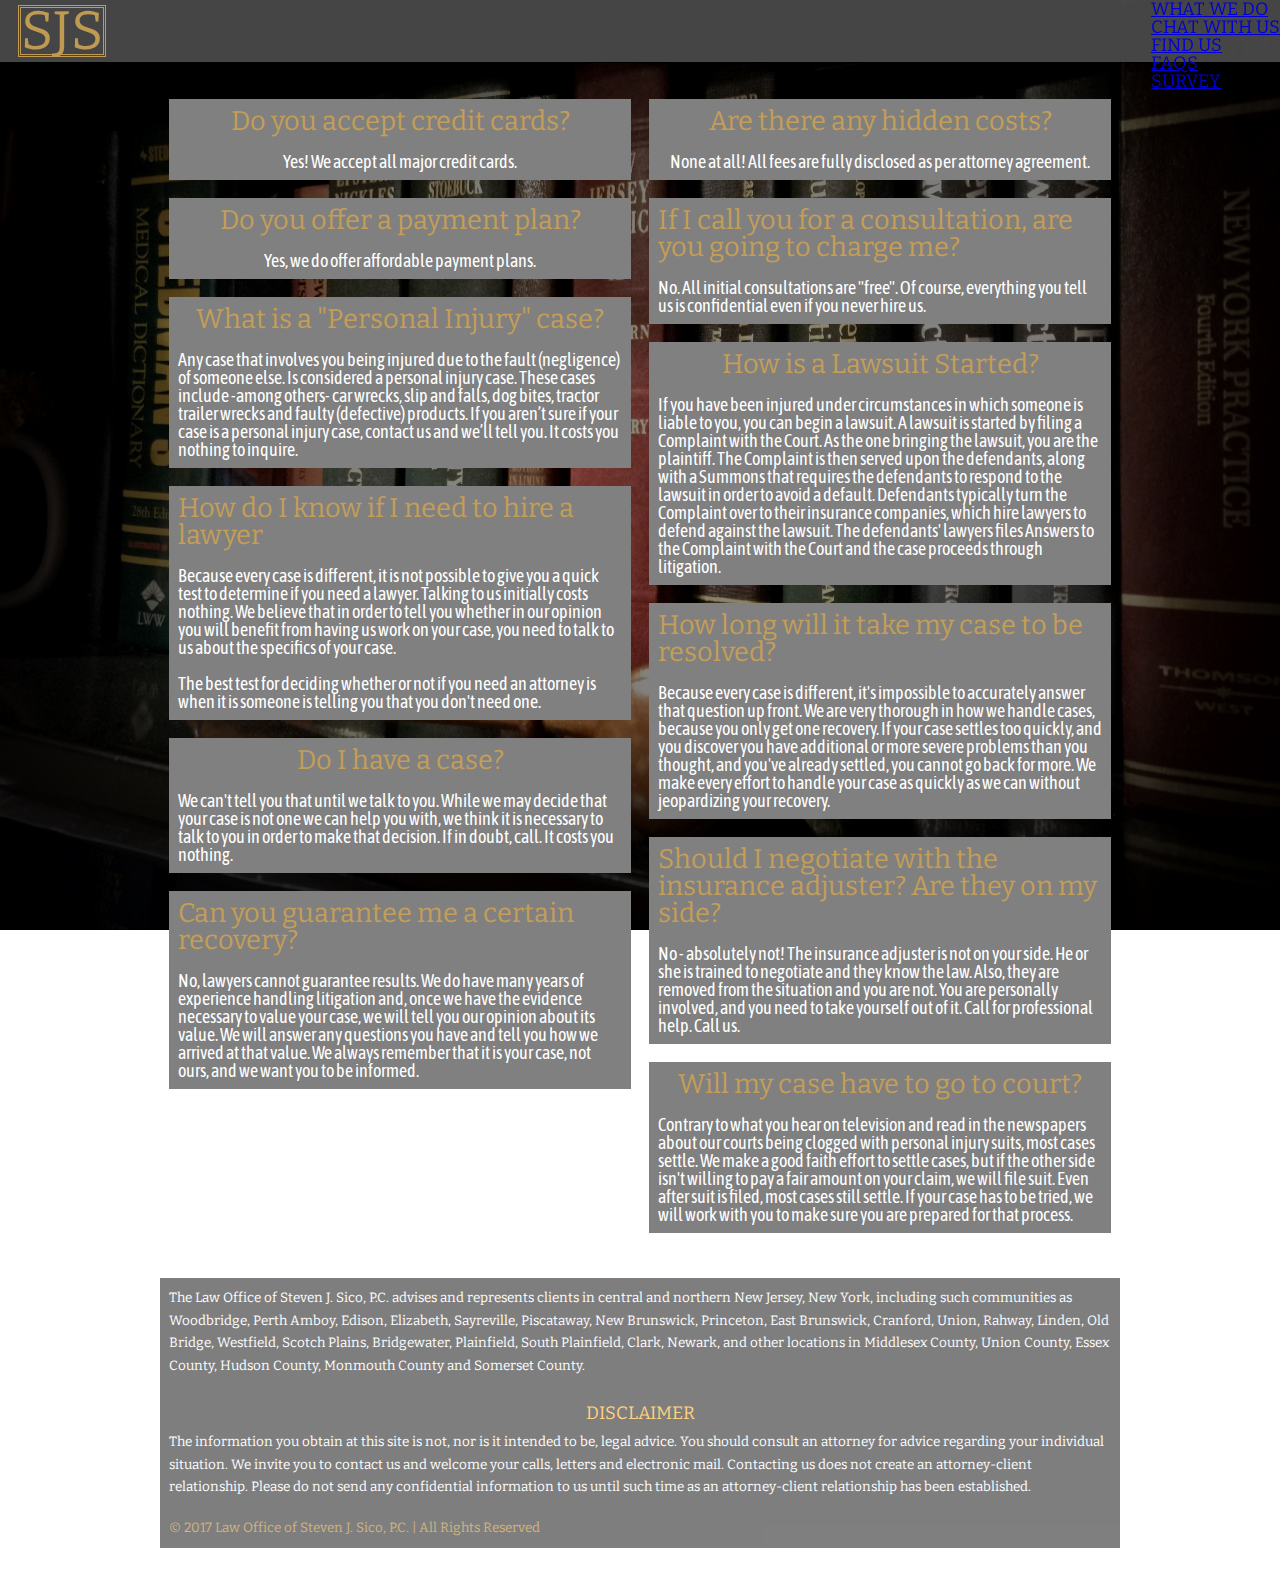
==== faqs.html @ d23a95c0 "Asset Refresh" ====
<!DOCTYPE HTML>
<html lang="en">
  <head>
    <meta charset="utf-8">
    <title>Law Office of Steven J. Sico</title>
    <link href="resources/css/reset.css" type="text/css" rel="stylesheet">
    <link href="resources/css/style.css" type="text/css" rel="stylesheet">
    <link href="https://fonts.googleapis.com/css?family=Bitter" rel="stylesheet">
    <link href="https://fonts.googleapis.com/css?family=Asap+Condensed" rel="stylesheet">
  </head>
  
  <body>
    <header role="banner">
      <nav role="navigation">
        <h1 id="sjs">SJS</h1>
        <ul>
          <li><a href="#WWD" title="What We Do">WHAT WE DO</a></li>
          <li><a href="#CWU" title="Chat With Us">CHAT WITH US</a></li>
          <li><a href="#CWU" title="Find Us">FIND US</a></li>
          <li><a href="#" title="FAQs">FAQS</a></li>
          <li><a href="https://www.surveymonkey.com/s/stevensicolaw" title="Survey" target="_blank">SURVEY</a></li>
        </ul>
      </nav>
    </header>
    
    <main id="faqPage">
      <div class="faqColumn">
        <div class="faq">
          <h2>Do you accept credit cards&#63;</h2>
          <p>Yes&#33; We accept all major credit cards.</p>
        </div>
        <div class="faq">
          <h2>Do you offer a payment plan&#63;</h2>
          <p>Yes, we do offer affordable payment plans.</p>
        </div>
        <div class="faq">
          <h2>What is a &quot;Personal Injury&quot; case&#63;</h2>
          <p>Any case that involves you being injured due to the fault &#40;negligence&#41; of someone else. Is considered a personal injury case. These cases include -among others- car wrecks, slip and falls, dog bites, tractor trailer wrecks and faulty &#40;defective&#41; products. If you aren’t sure if your case is a personal injury case, contact us and we’ll tell you. It costs you nothing to inquire.</p>
        </div>
        <div class="faq">
          <h2>How do I know if I need to hire a lawyer</h2>
          <p>Because every case is different, it is not possible to give you a quick test to determine if you need a lawyer. Talking to us initially costs nothing. We believe that in order to tell you whether in our opinion you will benefit from having us work on your case, you need to talk to us about the specifics of your case.</p>
          <p>The best test for deciding whether or not if you need an attorney is when it is someone is telling you that you don't need one.</p>
        </div>
        <div class="faq">
          <h2>Do I have a case&#63;</h2>
          <p>We can't tell you that until we talk to you. While we may decide that your case is not one we can help you with, we think it is necessary to talk to you in order to make that decision. If in doubt, call. It costs you nothing.</p>
        </div>
        <div class="faq">
          <h2>Can you guarantee me a certain recovery&#63;</h2>
          <p>No, lawyers cannot guarantee results. We do have many years of experience handling litigation and, once we have the evidence necessary to value your case, we will tell you our opinion about its value. We will answer any questions you have and tell you how we arrived at that value. We always remember that it is your case, not ours, and we want you to be informed.</p>
        </div>
      </div>
      <div class="faqColumn">
        <div class="faq">
          <h2>Are there any hidden costs&#63;</h2>
          <p>None at all&#33; All fees are fully disclosed as per attorney agreement.</p>
        </div>
        <div class="faq">
          <h2>If I call you for a consultation, are you going to charge me&#63;</h2>
          <p>No. All initial consultations are &quot;free&quot;. Of course, everything you tell us is confidential even if you never hire us.</p>
        </div>
        <div class="faq">
          <h2>How is a Lawsuit Started&#63;</h2>
          <p>If you have been injured under circumstances in which someone is liable to you, you can begin a lawsuit. A lawsuit is started by filing a Complaint with the Court. As the one bringing the lawsuit, you are the plaintiff. The Complaint is then served upon the defendants, along with a Summons that requires the defendants to respond to the lawsuit in order to avoid a default. Defendants typically turn the Complaint over to their insurance companies, which hire lawyers to defend against the lawsuit. The defendants' lawyers files Answers to the Complaint with the Court and the case proceeds through litigation.</p>
        </div>
        <div class="faq">
          <h2>How long will it take my case to be resolved&#63;</h2>
          <p>Because every case is different, it's impossible to accurately answer that question up front. We are very thorough in how we handle cases, because you only get one recovery. If your case settles too quickly, and you discover you have additional or more severe problems than you thought, and you've already settled, you cannot go back for more. We make every effort to handle your case as quickly as we can without jeopardizing your recovery.</p>
        </div>
        <div class="faq">
          <h2>Should I negotiate with the insurance adjuster&#63; Are they on my side&#63;</h2>
          <p>No - absolutely not! The insurance adjuster is not on your side. He or she is trained to negotiate and they know the law. Also, they are removed from the situation and you are not. You are personally involved, and you need to take yourself out of it. Call for professional help. Call us.</p>
        </div>
        <div class="faq">
          <h2>Will my case have to go to court&#63;</h2>
          <p>Contrary to what you hear on television and read in the newspapers about our courts being clogged with personal injury suits, most cases settle. We make a good faith effort to settle cases, but if the other side isn't willing to pay a fair amount on your claim, we will file suit. Even after suit is filed, most cases still settle. If your case has to be tried, we will work with you to make sure you are prepared for that process.</p>
        </div>
      </div>
    </main>
    
    <footer id="footer" class="sectionContainer">
      <p>The Law Office of Steven J. Sico, P.C. advises and represents clients in central and northern New Jersey, New York, including such communities as Woodbridge, Perth Amboy, Edison, Elizabeth, Sayreville, Piscataway, New Brunswick, Princeton, East Brunswick, Cranford, Union, Rahway, Linden, Old Bridge, Westfield, Scotch Plains, Bridgewater, Plainfield, South Plainfield, Clark, Newark, and other locations in Middlesex County, Union County, Essex County, Hudson County, Monmouth County and Somerset County.</p>
      <h2>DISCLAIMER</h2>
      <p>The information you obtain at this site is not, nor is it intended to be, legal advice. You should consult an attorney for advice regarding your individual situation. We invite you to contact us and welcome your calls, letters and electronic mail. Contacting us does not create an attorney-client relationship. Please do not send any confidential information to us until such time as an attorney-client relationship has been established.</p>
      <p id="copyright">&copy; 2017 Law Office of Steven J. Sico, P.C. &#124; All Rights Reserved</p>
    </footer>
  </body>
</html>
---- resources/css/style.css ----
/* UNIVERSAL STYLING */
html {
  font-size: 18px;
}

body {
  background: #4d4d4d;
  font-family: 'Bitter', serif;
  background: url(../imgs/law-bg.jpg) no-repeat center;
  background-size: cover;
  background-attachment: fixed;
}

main, footer {
  max-width: 960px;
  margin: 0 auto;
}

.sectionContainer {
  display: flex;
  flex-direction: column;
  margin: 2rem auto;
  color: white;
  background-color: #4d4d4d;
}

.sectionContainer h1 {
  margin: .25rem auto;
  font-size: 2rem;
  color: #c49e57;
}

.subContent {
  display: flex;
  justify-content: space-around;
  margin: 0.5rem;
}

.subContent p {
  margin: auto .25rem;
  font-family: "Georgia", serif;
}


/* BANNER STYLING */
header {
  width: 100%;
  position:fixed;
  z-index: 10;
  border-bottom: 1px solid;
  opacity: 0.9;
}

#sjs {
  margin: auto 1rem;
  font-size: 3rem;
  color: #d6ab5a;
  border: 3px double #d6ab5a;
  line-height: 2.6rem;
}

header nav {
  display: flex;
  justify-content: space-between;
  background: #4d4d4d;
  height: 62px;
  box-shadow: 0 0 10px rgba(0,0,0,.25); /* Creates a drop shadow under the nav bar. */
}

#topNav {
  padding: 0;
  list-style: none;
  display: flex; /* Display flex corrects the menu from stacking instead of sitting in a row. */
}

#topNav li a {
  float: left;
  line-height: 62px;
  padding: 0 1rem;
  font-weight: bold;
  white-space: nowrap;
  text-decoration: none;
  color: #d6ab5a;
  opacity: .55;
  transition: opacity .25s;
}

#topNav li a:hover {
  opacity: 1;
}

/* MOBILE NAV */
.dropbtn {
  color: #d6ab5a;
  background-color: gray;
  font-family: 'Bitter', serif;
  padding: 16px;
  font-size: 1rem;
  border: none;
  cursor: pointer;
}

/* The container <div> - needed to position the dropdown content */
.dropdown {
  position: relative;
  display: inline-block;
}

/* Dropdown Content (Hidden by Default) */
.dropdown-content {
  display: none;
  position: absolute;
  background-color: gray;
  min-width: 160px;
  box-shadow: 0px 8px 16px 0px rgba(0,0,0,0.2);
  z-index: 1;
}

/* Links inside the dropdown */
.dropdown-content a {
  color: #d6ab5a;
  padding: 12px 16px;
  text-decoration: none;
  display: block;
}

/* Change color of dropdown links on hover */
.dropdown-content a:hover {
  background-color: white;
}

/* Show the dropdown menu on hover */
.dropdown:hover .dropdown-content {
  display: block;
}

/* Change the background color of the dropdown button when the dropdown content is shown */
.dropdown:hover .dropbtn {
  background-color: #3e8e41;
}


/* LANDING SECTION STYLING */
#landingBanner {
  display: flex;
  height: 30rem;
}

#headline {
  margin: auto 0;
  padding: 4rem;
  max-width: 22rem;
  color: white;
  font-family: 'Asap Condensed', sans-serif;
  font-size: 3rem;
}


/* AWARDS STYLING */
#accolades {
  margin: .5rem;
  font-family: "Georgia", serif;
}

.awards {
  display: flex;
  align-items: center;
  margin: .25em;
}

.awards a img{
  max-width: 100%;
}


/* CHAT WITH US STYLING */
#contactColumns {
  display: flex;
  justify-content: space-between;
}

#contactList {
  display: flex;
  justify-content: space-between;
  flex-direction: column;
  width: 40%;
}

#map {
  width: 18rem;
  height: 18rem;
  background-color: grey;
}

.contact {
  display: flex;
  align-items: center;
  flex-direction: column;
  justify-content: space-around;
  background-color: gray;
  height: 30%;
}

.contact h2, .contact p, .subContent h2, .faq h2, .faq p {
  margin: auto;
  font-family: 'Asap Condensed', sans-serif;
}

.contact h2, .faq h2 {
  font-size: 1.5rem;
  font-family: 'Bitter', serif;
  color: #c49e57; 
}

#socialMedia {
  display: flex;
  align-items: center;
  flex-direction: column;
  justify-content: space-between;
}

#socialMedia a {
  background-color: gray;
  padding: 20%;
}

#HoO {
  color: #c49e57;
  font-family: 'Bitter', serif;
  margin: 0;
}


/* FOOTER STYLING */
#footer {
  display: flex;
  flex-direction: column;
  justify-content: center;
  align-items: center;
  background-color: #000000;
  color: white;
  opacity: 0.5;
  font-size: 0.75rem;
}

#footer h2 {
  margin-top: 1rem;
  font-size: 1rem;
  color: #ffa700;
}

#footer p {
  margin: .5rem;
  line-height: 1.25rem;
}

#copyright {
  align-self: flex-start;
  color: #a56c00;
}


/* FAQ PAGE STYLING */
#faqPage {
  display: flex;
  padding-top: 5rem;
}

.faqColumn {
  display: flex;
  flex-direction: column;
  width: 50%;
}

.faq {
  display: flex;
  flex-direction: column;
  align-items: center;
  justify-content: space-around;
  margin: .5rem;
  color: white;
  background-color: gray;
}

.faq h2, .faq p {
  margin: .5rem;
}


/* MEDIA QUERY STYLING */
@media only screen and (min-width: 685px) {
  
  /* Hides mobile icons in tablet/desktop mode */
  .mobileNav {
    display: none;
  }  
}

@media only screen and (max-width: 770px) {
  
  /* TABLET STYLING */
  #topNav {
    display: none;
  }
  
  .mobileNav {
    display: flex;
  }
}

@media only screen and (max-width: 525px) {
  
  /* MOBILE STYLING */
  .subContent {
    flex-direction: column;
    align-items: center;
  }
  
  .subContent p {
    margin: .5rem 0;
  }
}
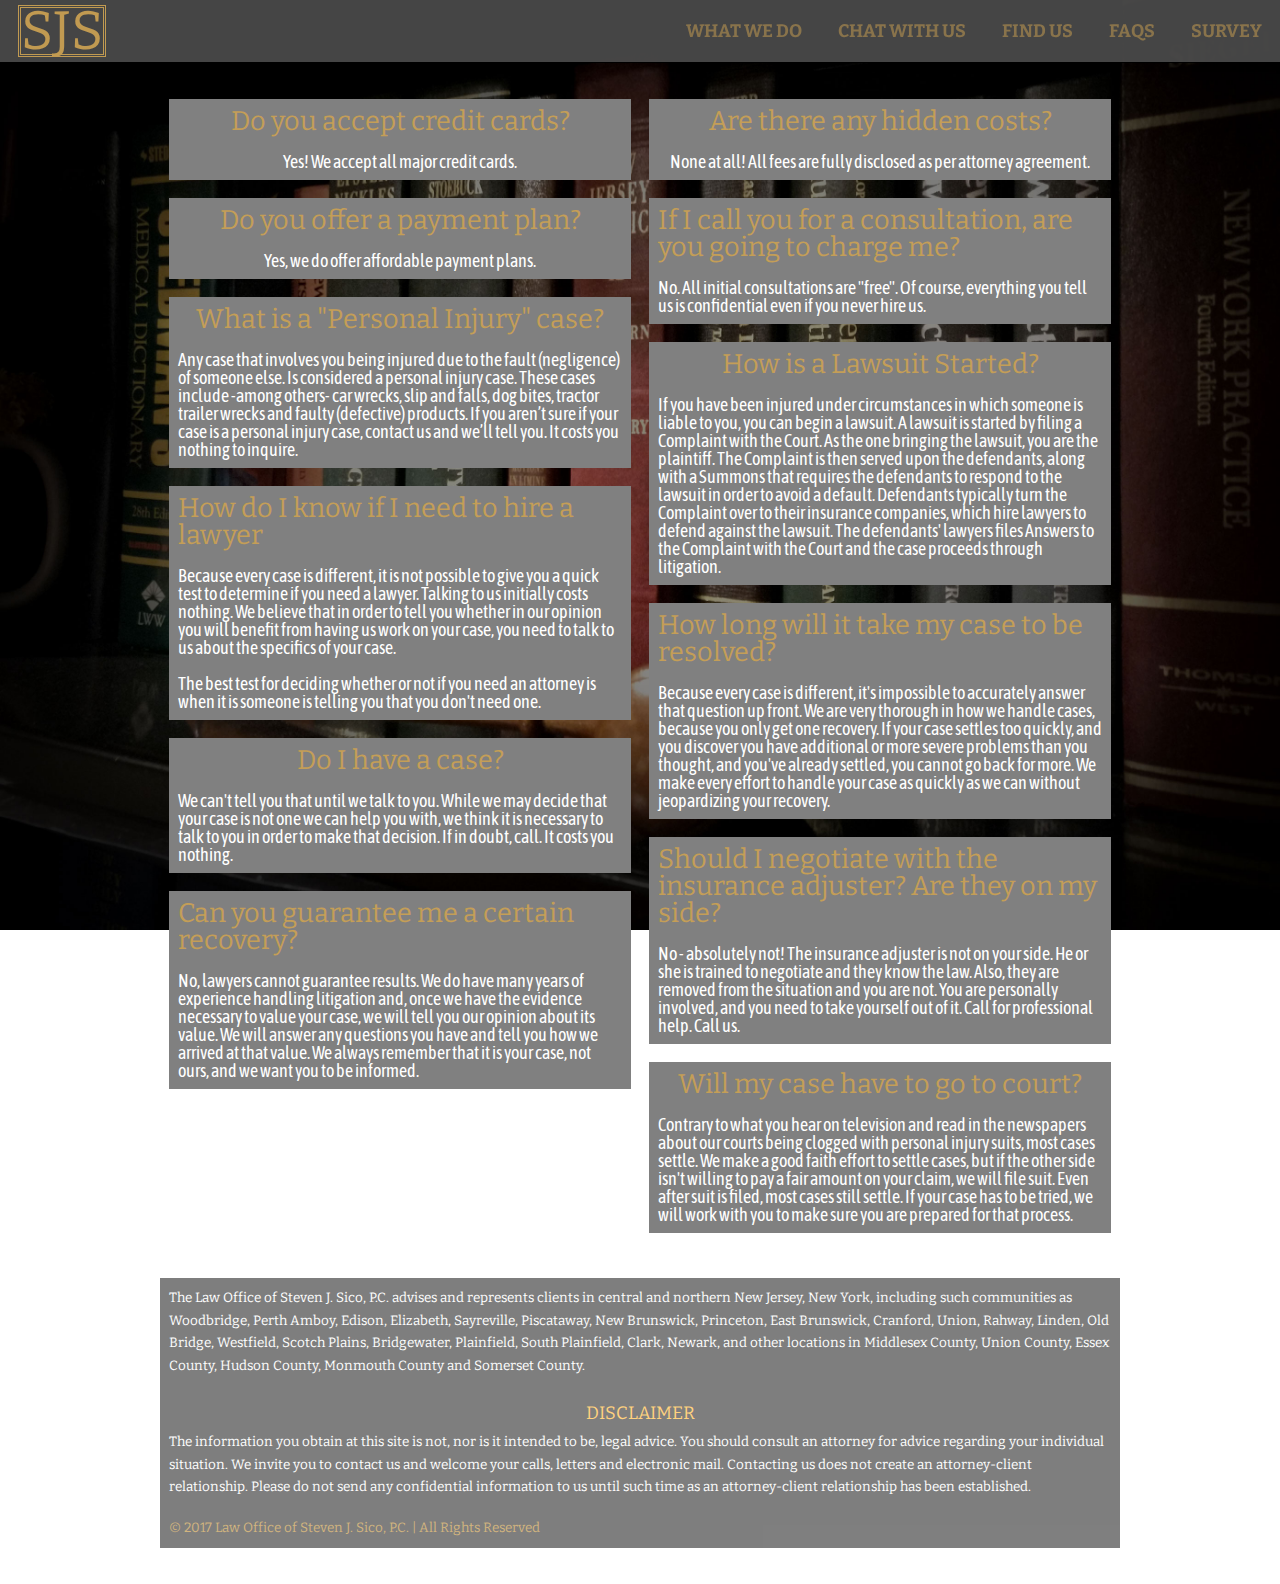
==== commit a7a4ae1b: "Linked FAQs to index page." ====
--- a/faqs.html
+++ b/faqs.html
@@ -13,13 +13,23 @@
     <header role="banner">
       <nav role="navigation">
         <h1 id="sjs">SJS</h1>
-        <ul>
+        <ul id="topNav">
           <li><a href="#WWD" title="What We Do">WHAT WE DO</a></li>
           <li><a href="#CWU" title="Chat With Us">CHAT WITH US</a></li>
           <li><a href="#CWU" title="Find Us">FIND US</a></li>
-          <li><a href="#" title="FAQs">FAQS</a></li>
+          <li><a href="faqs.html" title="FAQs">FAQS</a></li>
           <li><a href="https://www.surveymonkey.com/s/stevensicolaw" title="Survey" target="_blank">SURVEY</a></li>
         </ul>
+        <div class="dropdown mobileNav">
+          <button class="dropbtn">EXPLORE</button>
+          <div class="dropdown-content">
+            <a href="#WWD" title="What We Do">WHAT WE DO</a>
+            <a href="#CWU" title="Chat With Us">CHAT WITH US</a>
+            <a href="#CWU" title="Find Us">FIND US</a>
+            <a href="faqs.html" title="FAQs">FAQS</a>
+            <a href="https://www.surveymonkey.com/s/stevensicolaw" title="Survey" target="_blank">SURVEY</a>
+          </div>
+        </div>
       </nav>
     </header>
     
--- a/resources/css/style.css
+++ b/resources/css/style.css
@@ -95,7 +95,7 @@
   background-color: gray;
   font-family: 'Bitter', serif;
   padding: 16px;
-  font-size: 1rem;
+  font-size: 1.5rem;
   border: none;
   cursor: pointer;
 }
@@ -119,7 +119,7 @@
 /* Links inside the dropdown */
 .dropdown-content a {
   color: #d6ab5a;
-  padding: 12px 16px;
+  padding: 20px 10px;
   text-decoration: none;
   display: block;
 }
@@ -136,7 +136,7 @@
 
 /* Change the background color of the dropdown button when the dropdown content is shown */
 .dropdown:hover .dropbtn {
-  background-color: #3e8e41;
+  background-color: darkgray;
 }
 
 
@@ -183,7 +183,7 @@
   display: flex;
   justify-content: space-between;
   flex-direction: column;
-  width: 40%;
+  width: 30%;
 }
 
 #map {
@@ -216,12 +216,9 @@
   display: flex;
   align-items: center;
   flex-direction: column;
-  justify-content: space-between;
-}
-
-#socialMedia a {
-  background-color: gray;
-  padding: 20%;
+  justify-content: space-around;
+  background-color: gray;
+  padding: 1.5rem;
 }
 
 #HoO {
@@ -306,11 +303,48 @@
   .mobileNav {
     display: flex;
   }
+  
+  header {
+    opacity: 1;
+  }
+}
+
+@media only screen and (max-width: 690px) {
+  /* CWU STYLING */
+   .subContent {
+     flex-wrap: wrap;
+  }
+  
+  #contactList {
+    margin: 0 .25rem;
+  }
+  
+  #socialMedia {
+    flex-direction: row;
+    margin: .5rem;
+  }
+  
+  #socialMedia a {
+    margin: .5rem;
+    padding: 1rem;
+  }
 }
 
 @media only screen and (max-width: 525px) {
   
   /* MOBILE STYLING */
+  .sectionContainer h1 {
+    text-align: center;
+  }
+  
+  #sjs {
+    margin: auto .5rem;
+  }
+  
+  #landingBanner {
+    text-align: center;
+  }
+  
   .subContent {
     flex-direction: column;
     align-items: center;
@@ -319,4 +353,13 @@
   .subContent p {
     margin: .5rem 0;
   }
+  
+  #contactList {
+    width: 100%;
+    margin: .5rem 0;
+  }
+  
+  .contact {
+    margin: .25rem 0;
+  }
 }